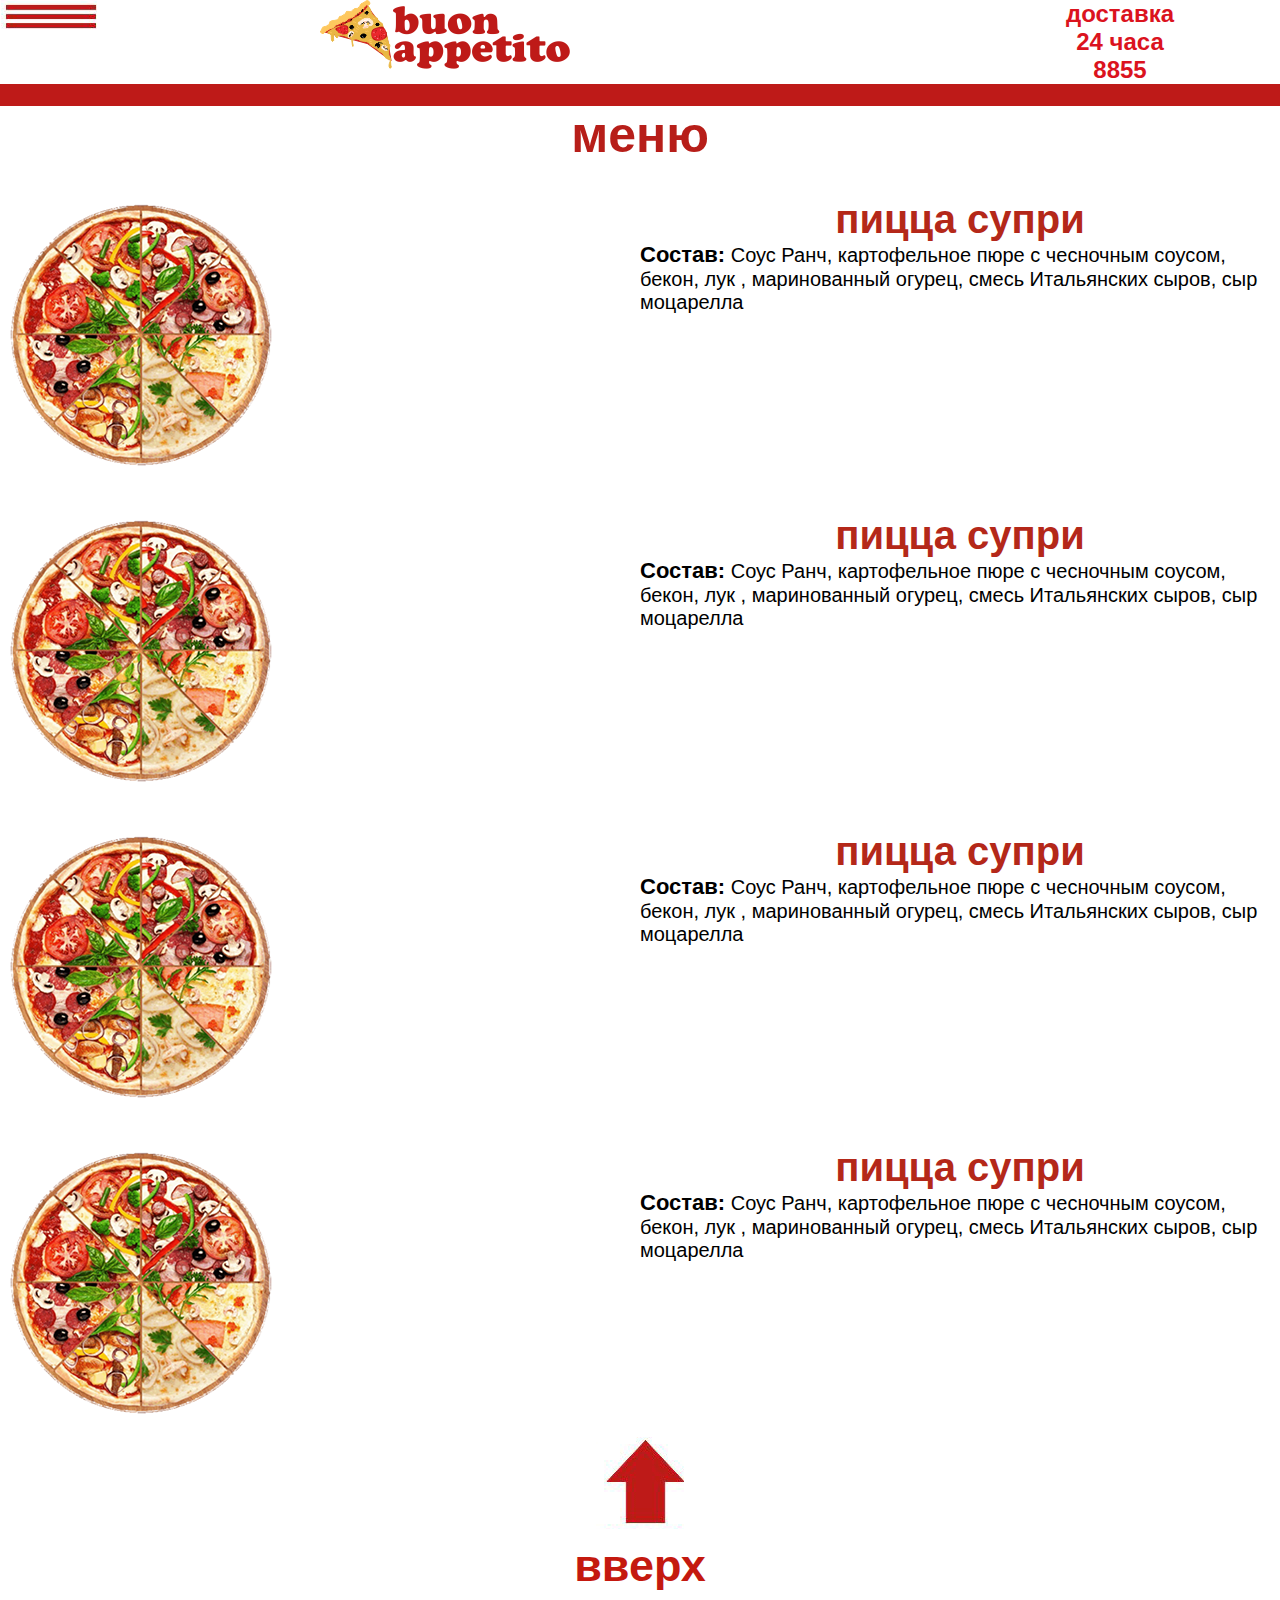
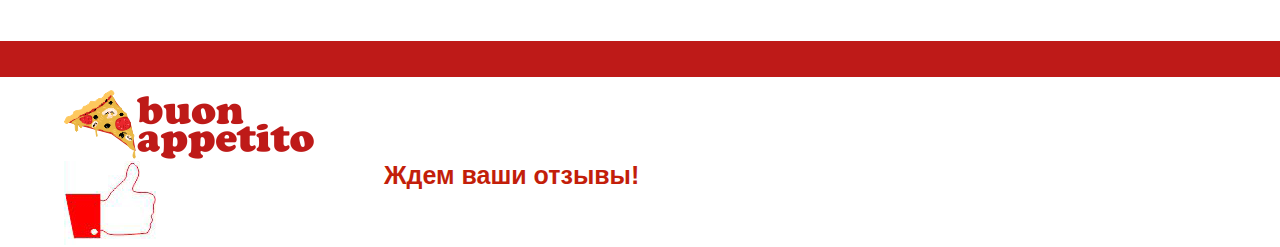
==== мобильная версия/index.html @ 22fe494b "первая версия" ====
<!DOCTYPE HTML>
<html lang="ru">
<head>
	<title>buon appetito | Доставка пиццы Минск</title>
	<meta charset="utf-8">
	<meta name="viewport" content="width=device-width, initial-scale=1.0">
	<meta http-equiv="X-UA-Compatible" content="ie=edge">
	<meta name="description" content="Самая лучшая доставка пиццы города Минска! попробуй и насладись вкусом.">
	<meta name="Keywords" content="pizza">
	<link rel="stylesheet" type="text/css" href="mobile.css">
	<link rel="shortcut icon" href="favicon.ico" type="image/ico"
 </head>
<body>
	<header>
			<div class="menu">
				<img src="img/menu.png" > 
			</div>
			<div id="logo" >
				<img src="img/logo.png" > 
			</div>
			<div class= "slova">
				<p> доставка <br>24 часа <br> 8855 </p>
			</div>
			<div class= "line"> </div>
			
	</header>
	
	<article>
		<h1>
			меню
		</h1>
		<div class="menuPizza">
			<div class= "pizza">
				<img src="img/3.png" >
			</div>	
			<div class="opisanie">
				<h2>   пицца супри  </h2>
				<p class= "text">
					<span class="sostav">Состав:</span> Соус Ранч, картофельное пюре с чесночным соусом, бекон, лук , маринованный огурец, смесь Итальянских сыров, сыр моцарелла
				</p>
			
			</div>	
			
		</div>
	
		<div class="menuPizza">
			<div class= "pizza">
				<img src="img/3.png" >
			</div>	
			<div class="opisanie">
				<h2>   пицца супри  </h2>
				<p class= "text">
					<span class="sostav">Состав:</span> Соус Ранч, картофельное пюре с чесночным соусом, бекон, лук , маринованный огурец, смесь Итальянских сыров, сыр моцарелла
				</p>
			
			</div>	
			
		</div>
		
		<div class="menuPizza">
			<div class= "pizza">
				<img src="img/3.png" >
			</div>	
			<div class="opisanie">
				<h2>   пицца супри  </h2>
				<p class= "text">
					<span class="sostav">Состав:</span> Соус Ранч, картофельное пюре с чесночным соусом, бекон, лук , маринованный огурец, смесь Итальянских сыров, сыр моцарелла
				</p>
			</div>	
		</div>
		
		<div class="menuPizza">
			<div class= "pizza">
				<img src="img/3.png" >
			</div>	
			<div class="opisanie">
				<h2>   пицца супри  </h2>
				<p class= "text">
					<span class="sostav">Состав:</span> Соус Ранч, картофельное пюре с чесночным соусом, бекон, лук , маринованный огурец, смесь Итальянских сыров, сыр моцарелла
				</p>
			</div>
		</div>
		
		
		
		
		<div class="strelka">
			<a  href="#logo"><img src="img/strelka.png" alt="стрелка" ></a>
		</div>
		<div class="vverx">
			<a class="ssylka" href="#logo"> вверх </a>
		</div>
	
	</article>
	<footer>
		<div class= "line2"> </div>
		
		<div class="logoOtz">
			<img src="img/logo.png"> 
				<div class="otzyv">
					<img src="img/like.png" > 
					<p class="otzyv2">
						Ждем ваши отзывы!
					</p>
				</div>
		</div>
	
	
	
	</footer>
 
 
</body>
</html>
---- мобильная версия/mobile.css ----
/* === Reset style all browsers === */

html, body, div, span, h1, h2, h3, h4, h5, h6, p, a, img, ol, ul, li,
fieldset, form, label, legend, article, aside, figure, figcaption, 
footer, header, menu, nav, section, time {
  margin: 0;
  padding: 0;
  border: 0;
  font-size: 100%;
  font: inherit;
  vertical-align: baseline;
  box-sizing:border-box;
}

ol, ul {
  list-style: none;
}

a {
	text-decoration: none;
  cursor: pointer;
}

html{
	font-size: 10px;
	font-family: 'Arial Regular', 'Arial', sans-serif;
	color: #69747c;
}
body{ background-color:white;

}
/* === Основной блок === */

.menu{
	float: left;
    width: 25%;
	
}
#logo{
	float: left;
    width: 25%;
}

.slova{
	float: right;
    width: 25%;
	font-size: 240%;
	color: #db131e;
	font-weight :bold;
	text-align:center;
}


.line{
	background-color:#be1a18;
	width:100%;
	height:22px;
	clear: both;
}

/* === пицца === */


h1{
	
	font-size: 500%;
	color: #b71e19;
	font-weight :bold;
	text-align:center;
	
}


.menuPizza{
	margin-top: 33px;
	position: relative;
	height:100%;
	display:inline-block;
}
.pizza{
	
	float: left;
    width: 50%;
	
}
	
.opisanie{
	float: right;
    width: 50%;
}
h2{
	font-size: 400%;
	color: #b42819;
	font-weight :bold;
	text-align:center;

}
.sostav{
	font-size: 110%;
	color: black;
	font-weight :bold;
}
.text {
	
	font-size: 200%;
	color: black;
	
}

.strelka{
	text-align:center;
	
}
.vverx {
	text-align:center;
	
}
.ssylka{
	font-size:450%;
	color:#c4190f;
	font-weight :bold;
}

.line2{
	margin-top:49px;
	background-color:#be1a18;
	width:100%;
	height:36px;
	
}
.logoOtz{
	float: left;
    width: 50%;
	margin-left:5%;
	margin-top:1%;
}


.otzyv{
	border: 4px;
	border-radius: 25px;
	border-color: #7d3334;
	
}
.otzyv2{
	font-size:250%;
	color:#c31e0a;
	font-weight :bold;
	float: right;
    width: 50%;
}
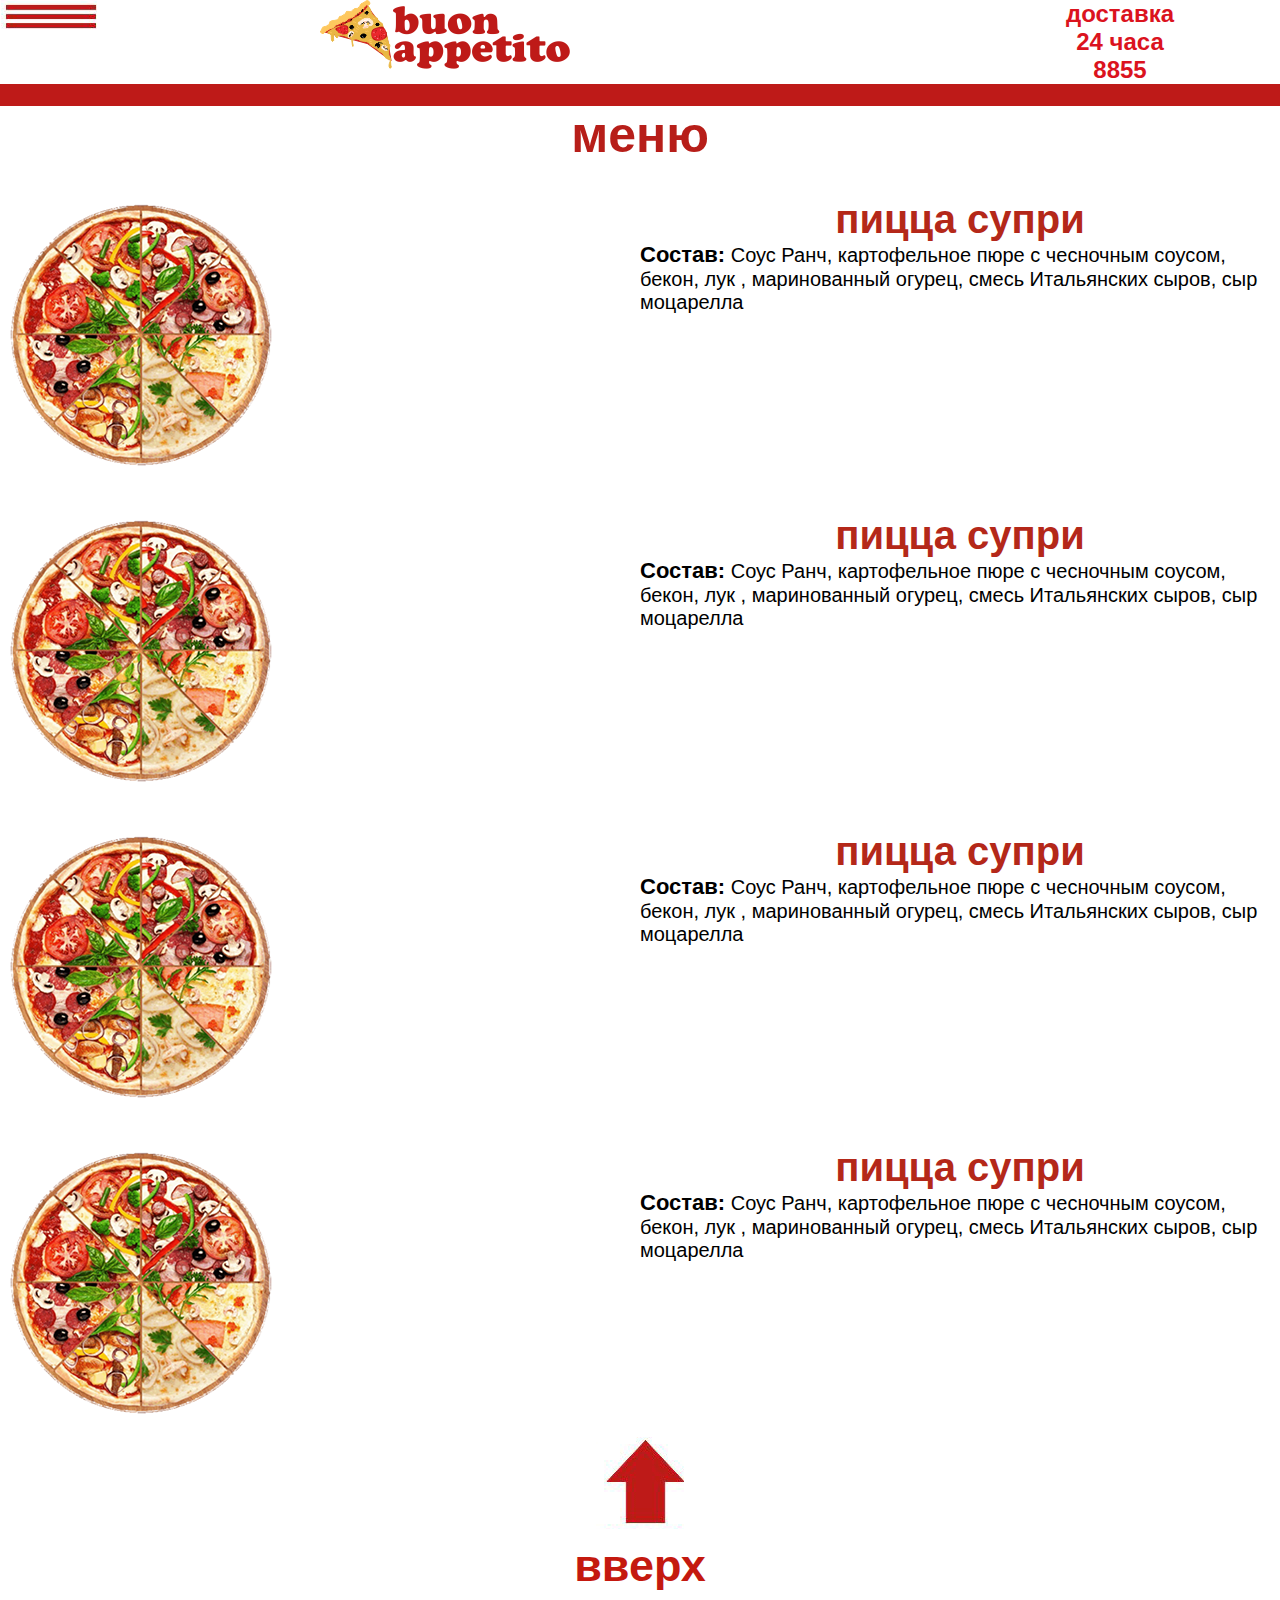
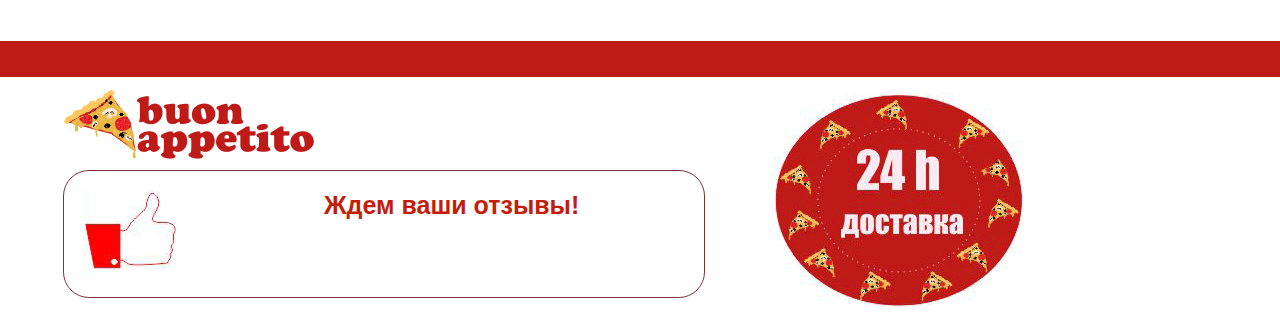
==== commit 2c927cd0: "описание" ====
--- a/мобильная версия/index.html
+++ b/мобильная версия/index.html
@@ -104,7 +104,10 @@
 					</p>
 				</div>
 		</div>
-	
+		
+		<div class="dostavka">
+			<img src="img/dostavka.png"> 
+		</div>
 	
 	
 	</footer>
--- a/мобильная версия/mobile.css
+++ b/мобильная версия/mobile.css
@@ -137,20 +137,26 @@
 
 
 .otzyv{
-	border: 4px;
-	border-radius: 25px;
-	border-color: #7d3334;
-	
+	padding:20px;
+	-webkit-border-radius:25px;
+	outline: 1px solid #7d3334;
+	margin-top:10px;
 }
 .otzyv2{
 	font-size:250%;
 	color:#c31e0a;
 	font-weight :bold;
 	float: right;
-    width: 50%;
+    width: 60%;
 }
 
-
+.dostavka{
+	
+	float: right;
+    width: 40%;
+	margin-top:1%;
+	margin-right:auto;
+}
 
 
 
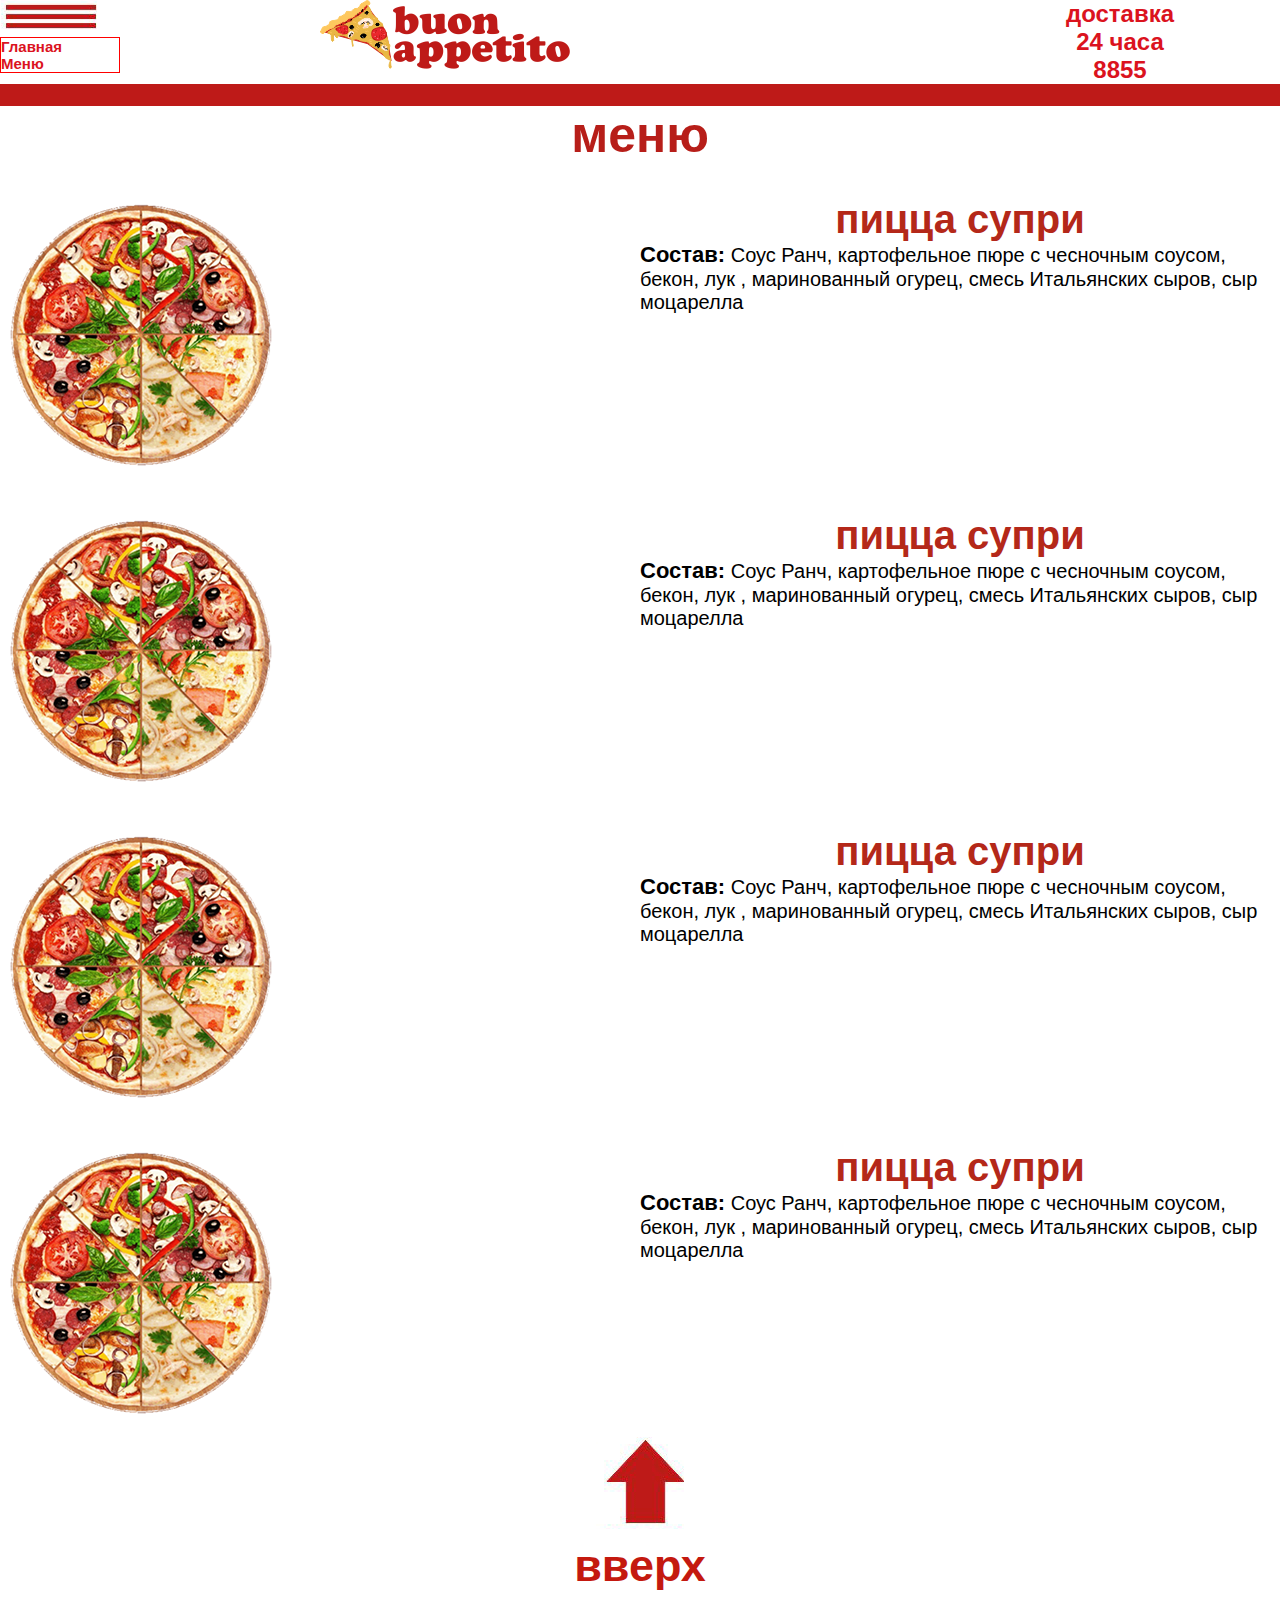
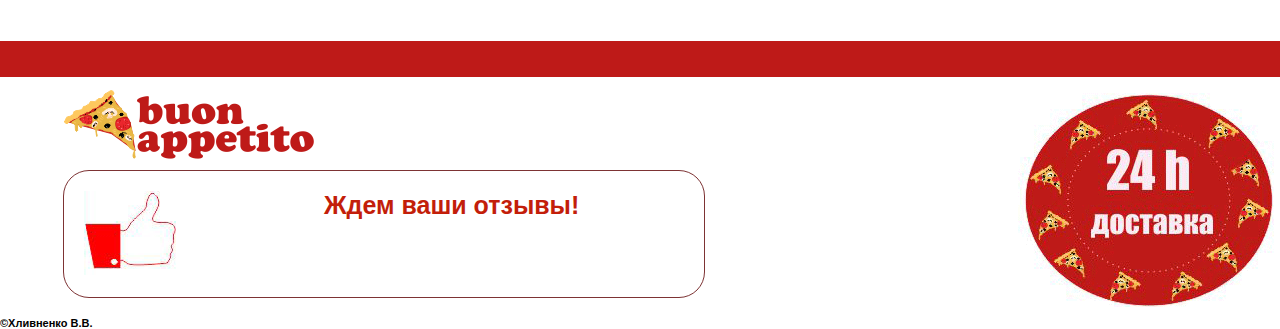
==== commit f5efba6d: "Итоговые правки" ====
--- a/мобильная версия/index.html
+++ b/мобильная версия/index.html
@@ -8,15 +8,24 @@
 	<meta name="description" content="Самая лучшая доставка пиццы города Минска! попробуй и насладись вкусом.">
 	<meta name="Keywords" content="pizza">
 	<link rel="stylesheet" type="text/css" href="mobile.css">
-	<link rel="shortcut icon" href="favicon.ico" type="image/ico"
+	<link rel="shortcut icon" href="favicon.ico" type="image/ico">
  </head>
 <body>
 	<header>
 			<div class="menu">
-				<img src="img/menu.png" > 
+			<ul class="menu">
+				<li><a href=#><img src="img/menu.png"  alt="меню" > </a>
+					<ul class="submenu">
+						<li><a class="menu2" href=#logo>Главная</a></li>
+						<li><a class="menu2"  href=#strelka>Меню</a></li>
+						
+					</ul>
+				</li>
+			</ul>
+				
 			</div>
 			<div id="logo" >
-				<img src="img/logo.png" > 
+				<img src="img/logo.png"  alt="boun appetito" > 
 			</div>
 			<div class= "slova">
 				<p> доставка <br>24 часа <br> 8855 </p>
@@ -31,7 +40,7 @@
 		</h1>
 		<div class="menuPizza">
 			<div class= "pizza">
-				<img src="img/3.png" >
+				<img src="img/3.png"  alt="пицца супри" >
 			</div>	
 			<div class="opisanie">
 				<h2>   пицца супри  </h2>
@@ -45,7 +54,7 @@
 	
 		<div class="menuPizza">
 			<div class= "pizza">
-				<img src="img/3.png" >
+				<img src="img/3.png"  alt="пицца супри"  >
 			</div>	
 			<div class="opisanie">
 				<h2>   пицца супри  </h2>
@@ -59,7 +68,7 @@
 		
 		<div class="menuPizza">
 			<div class= "pizza">
-				<img src="img/3.png" >
+				<img src="img/3.png"  alt="пицца супри"  >
 			</div>	
 			<div class="opisanie">
 				<h2>   пицца супри  </h2>
@@ -71,7 +80,7 @@
 		
 		<div class="menuPizza">
 			<div class= "pizza">
-				<img src="img/3.png" >
+				<img src="img/3.png" alt="пицца супри"  >
 			</div>	
 			<div class="opisanie">
 				<h2>   пицца супри  </h2>
@@ -84,7 +93,7 @@
 		
 		
 		
-		<div class="strelka">
+		<div id="strelka">
 			<a  href="#logo"><img src="img/strelka.png" alt="стрелка" ></a>
 		</div>
 		<div class="vverx">
@@ -96,9 +105,9 @@
 		<div class= "line2"> </div>
 		
 		<div class="logoOtz">
-			<img src="img/logo.png"> 
+			<img src="img/logo.png" alt="лого" > 
 				<div class="otzyv">
-					<img src="img/like.png" > 
+					<img src="img/like.png" alt="лайк" > 
 					<p class="otzyv2">
 						Ждем ваши отзывы!
 					</p>
@@ -106,9 +115,11 @@
 		</div>
 		
 		<div class="dostavka">
-			<img src="img/dostavka.png"> 
+			<img src="img/dostavka.png" alt="работаем 24 часа"  > 
 		</div>
 	
+		<div class="copy">&copy;Хливненко В.В.
+		</div>
 	
 	</footer>
  
--- a/мобильная версия/mobile.css
+++ b/мобильная версия/mobile.css
@@ -36,6 +36,16 @@
     width: 25%;
 	
 }
+.menu2{
+	font-size:150%;
+	color:#db131e;
+	font-weight:bold;
+}
+a.menu2:hover {
+	color:green;
+	text-decoration: underline; 
+}
+
 #logo{
 	float: left;
     width: 25%;
@@ -107,7 +117,7 @@
 	
 }
 
-.strelka{
+#strelka{
 	text-align:center;
 	
 }
@@ -120,6 +130,9 @@
 	color:#c4190f;
 	font-weight :bold;
 }
+
+
+/* === footer === */
 
 .line2{
 	margin-top:49px;
@@ -145,7 +158,7 @@
 .otzyv2{
 	font-size:250%;
 	color:#c31e0a;
-	font-weight :bold;
+	font-weight:bold;
 	float: right;
     width: 60%;
 }
@@ -153,21 +166,43 @@
 .dostavka{
 	
 	float: right;
-    width: 40%;
-	margin-top:1%;
-	margin-right:auto;
-}
-
-
-
-
-
-
-
-
-	
-
-
-
-
-
+   	margin-top:1%;
+
+}
+
+.otzyv:hover {
+ 	padding:20px;
+	-webkit-border-radius:25px;
+	outline: 5px solid #7d3335;
+	margin-top:10px;
+	
+	
+}
+.copy{
+	    clear: both;
+		font-size:110%;
+		color:black;
+		font-weight:bold;
+}
+
+
+ul.submenu {
+    display: none;
+    position: absolute;
+    width: 120px;
+    top: 37px;
+    left: 0;
+    background-color: white;
+    border: 1px solid red;
+
+} 
+	ul.menu>li:hover>ul.submenu{
+    display: block;
+}
+
+	
+
+
+
+
+
